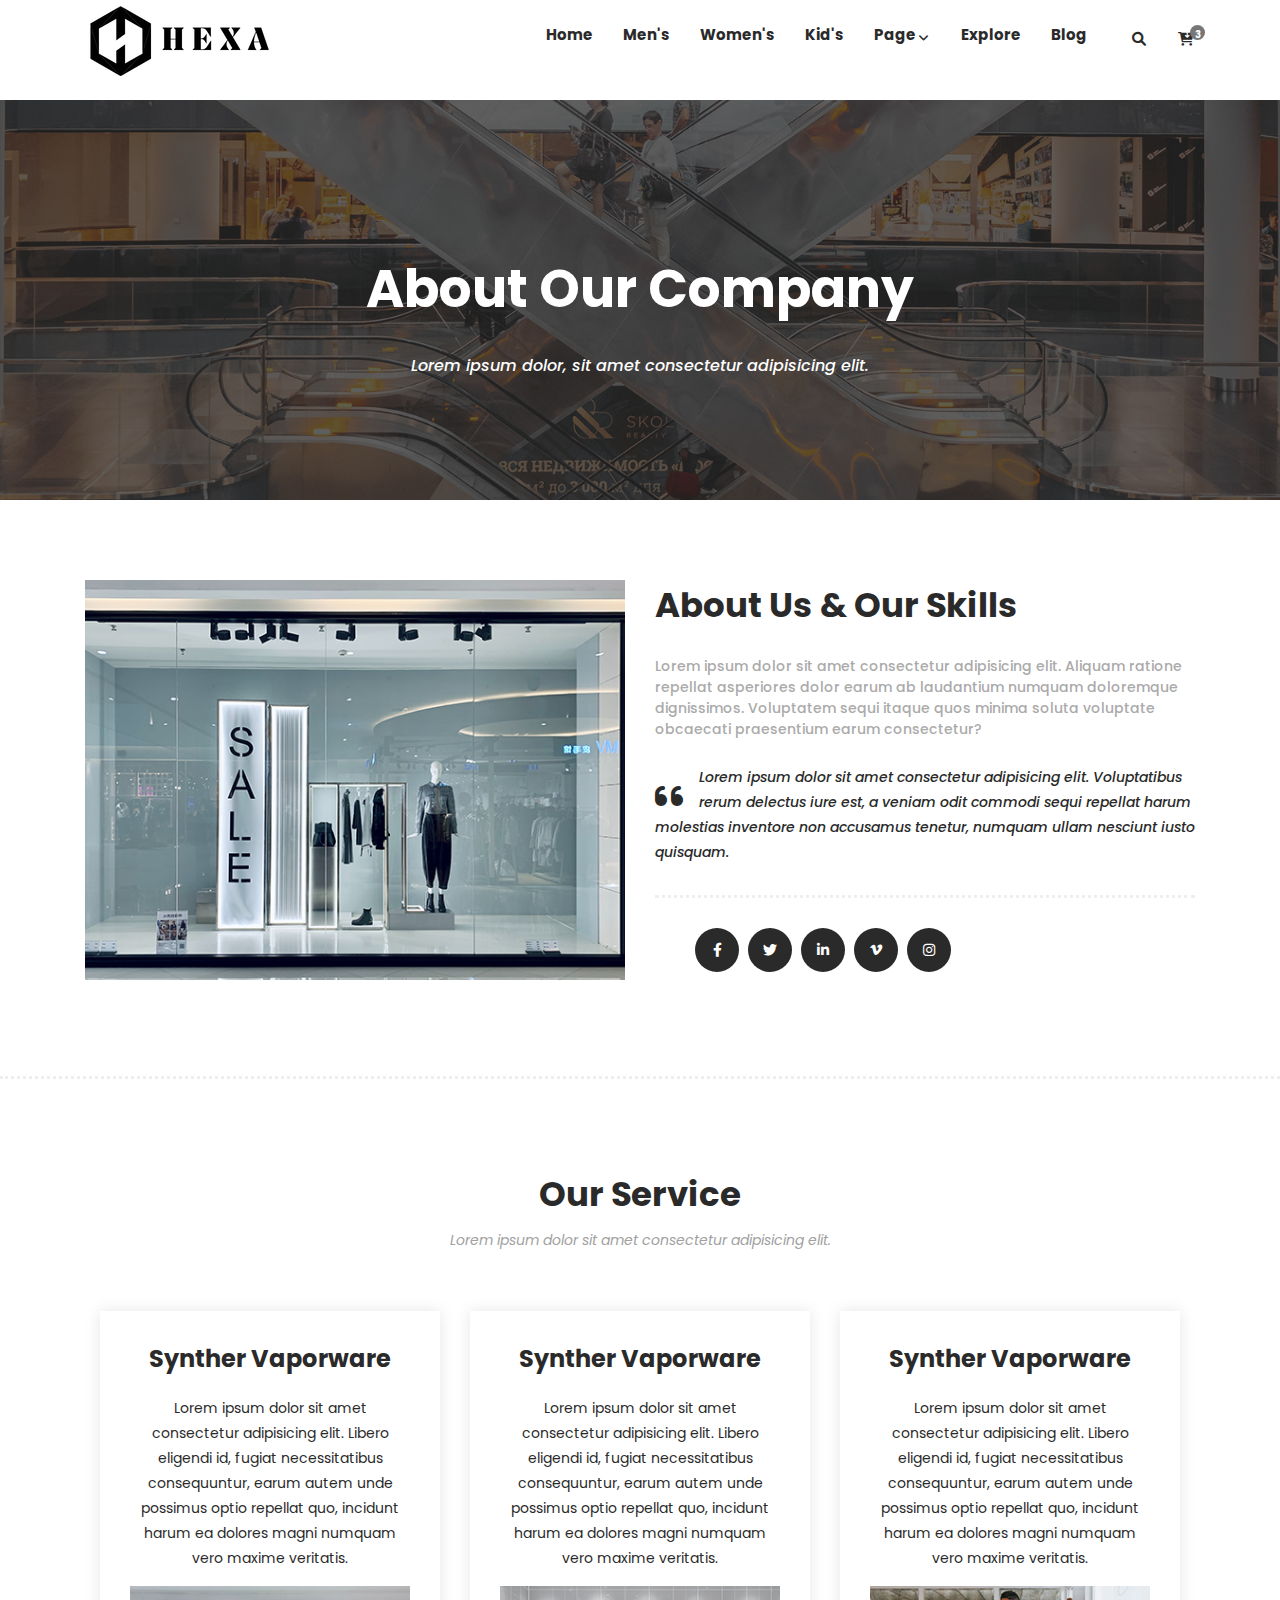
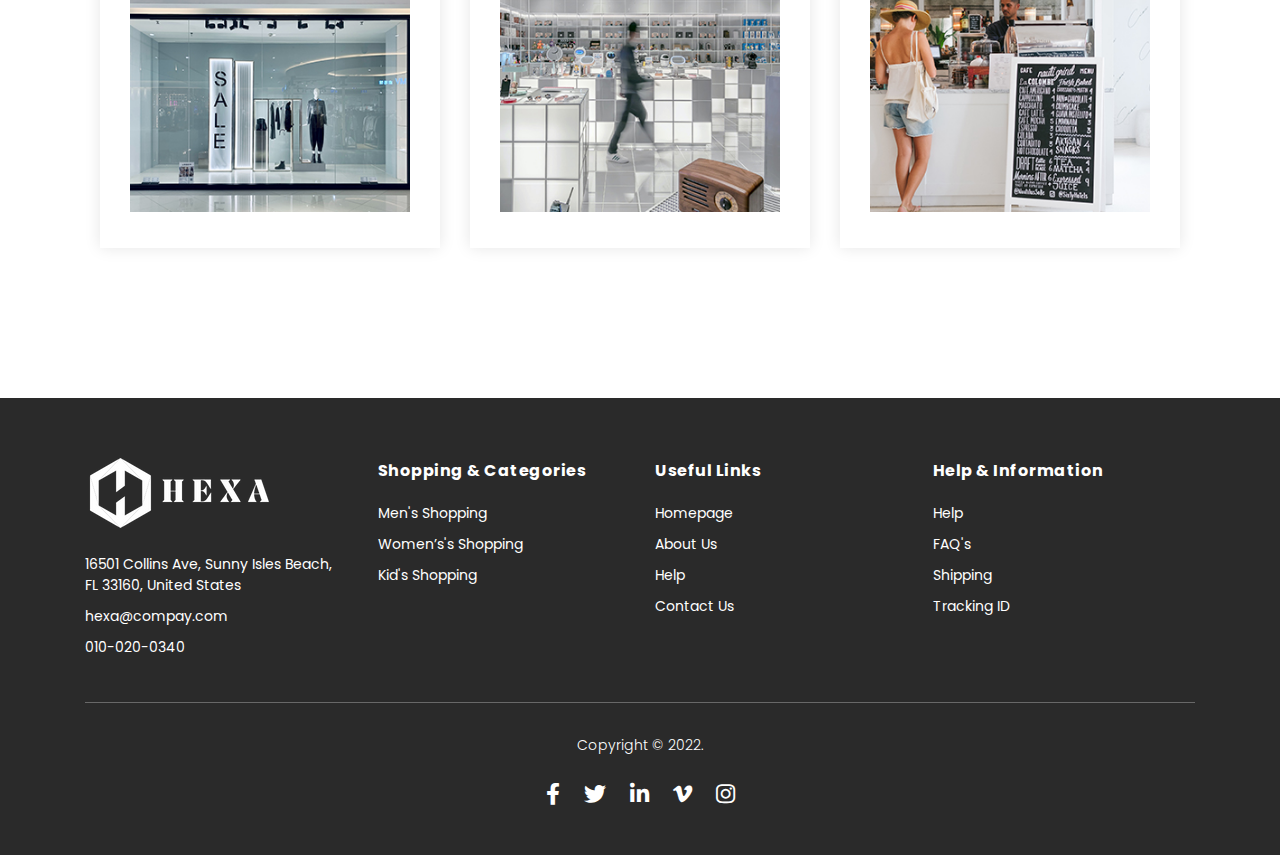
==== about.html @ fdbc0372 "HexaShop" ====
<!DOCTYPE html>
<html lang="en">

<head>
    <meta charset="UTF-8">
    <meta http-equiv="X-UA-Compatible" content="IE=edge">
    <meta name="viewport" content="width=device-width, initial-scale=1.0">
    <title>HexaShop</title>
    <link rel="stylesheet" href="assets/fontawesome-free-6.1.1-web/css/all.min.css">
    <link rel="stylesheet" href="assets/css/style.css">
    <link rel="stylesheet" href="assets/css/responsive.css">
</head>

<body>

    <!-- Header Area Start -->
    <nav class="navbar-area">

        <!-- Start Top Search -->
        <div class="top-search">
            <div class="container">
                <div class="input-group">
                    <span class="input-group-addon"><i class="fa fa-search"></i></span>
                    <input type="text" class="form-control" placeholder="Search">
                    <span class="input-group-addon"><i class="fa fa-times"></i></span>
                </div>
            </div>
        </div>
        <!-- End Top Search -->

        <!-- Start Atribute Navigation -->
        <div class="header-area">
            <div class="container">
                <div class="attr-nav">
                    <ul>
                        <li class="search"><a href="#"><i class="fa fa-fw fa-search"></i></a></li>
                        <li class="dropdown">
                            <a href="#">
                                <i class="fa fa-fw fa-cart-arrow-down"></i>
                                <span class="badge">3</span>
                            </a>
                            <ul class="dropdown-menu cart-list">
                                <div id="buyItems">
                                    <li>
                                        <a href="single-product.html" class="photo"><img
                                                src="assets/images/team-member-01.jpg" alt="" class="img-cart"></a>
                                        <h6><a href="single-product.html">Delica omtantur</a></h6>
                                        <p>2x - <span class="price">$99.99</span></p>
                                    </li>
                                    <li>
                                        <a href="single-product.html" class="photo"><img
                                                src="assets/images/team-member-02.jpg" alt="" class="img-cart"></a>
                                        <h6><a href="single-product.html">Delica omtantur</a></h6>
                                        <p>2x - <span class="price">$99.99</span></p>
                                    </li>
                                    <li>
                                        <a href="single-product.html" class="photo"><img
                                                src="assets/images/team-member-03.jpg" alt="" class="img-cart"></a>
                                        <h6><a href="single-product.html">Delica omtantur</a></h6>
                                        <p>2x - <span class="price">$99.99</span></p>
                                    </li>
                                </div>
                                <li class="total">
                                    <span id="sum-prices"></span>
                                    <a href="listcart.html" class="btn checkout hidden btn-cart">Cart</a>
                                </li>
                            </ul>
                        </li>

                        <!-- <li class="user"><a href="#"><i class="fa fa-fw fa-user"></i></a></li> -->
                    </ul>
                </div>
                <!-- End Atribute Navigation -->


                <!-- Start Header Navigation -->
                <div class="navbar-header">
                    <button type="button" class="navbar-togger">
                        <i class="fa fa-bars"></i>
                    </button>
                    <a href="index.html" class="navbar-brand">
                        <img src="assets/images/1.png" alt="" class="logo">
                    </a>
                </div>
                <!-- End Header Navigation -->

                <!-- Menu Navigation Start -->
                <div class="navbar-menu">
                    <ul class="navbar-nav">
                        <li><a href="index.html">Home</a></li>
                        <li><a href="#men">Men's</a></li>
                        <li><a href="#women">Women's</a></li>
                        <li><a href="#kids">Kid's</a></li>
                        <li class="submenu">
                            <a href="#">Page</a>
                            <ul>
                                <li><a href="about.html">About Us</a></li>
                                <li><a href="products.html">Products</a></li>
                                <li><a href="single-product.html">Single Producs</a></li>
                                <li><a href="contact.html">Contact Us</a></li>
                            </ul>
                        </li>
                        <li><a href="#explore">Explore</a></li>
                        <li><a href="#blog">Blog</a></li>
                    </ul>
                </div>
                <!-- Menu Navigation End -->
            </div>
        </div>
        <!-- End Atribute Navigation -->
    </nav>
    <!-- ***** Header Area End ***** -->

    <!-- ***** Main Banner Area Start ***** -->
    <div class="page-heading about-page-heading" id="top">
        <div class="us-page-heading">
            <img src="./assets/images/about-us-page-heading.jpg" alt="">
            <div class="container">
                <div class="inner-content">
                    <h2> about our company</h2>
                    <span>Lorem ipsum dolor, sit amet consectetur adipisicing elit.</span>
                </div>
            </div>
        </div>
    </div>
    <!-- ***** Main Banner Area End ***** -->

    <!-- ***** About Area Ends ***** -->
    <div class="about-us">
        <div class="container">
            <div class="about-row">
                <div class="left-image">
                    <img src="assets/images/about-left-image.jpg" alt="">
                </div>
                <div class="right-content">
                    <h4>About Us & Our Skills</h4>
                    <span>Lorem ipsum dolor sit amet consectetur adipisicing elit.
                        Aliquam ratione repellat asperiores dolor earum ab laudantium numquam doloremque dignissimos.
                        Voluptatem sequi itaque quos minima soluta voluptate obcaecati praesentium earum
                        consectetur?</span>
                    <div class="quote">
                        <i class="fa fa-quote-left"></i>
                        <p>Lorem ipsum dolor sit amet consectetur adipisicing elit. Voluptatibus rerum delectus iure
                            est, a veniam odit commodi sequi repellat harum molestias inventore non accusamus tenetur,
                            numquam ullam nesciunt iusto quisquam.</p>
                    </div>
                    <ul>
                        <li><a href="#"><i class="fa-brands fa-facebook-f"></i></a></li>
                        <li><a href="#"><i class="fa-brands fa-twitter"></i></a></li>
                        <li><a href="#"><i class="fa-brands fa-linkedin-in"></i></a></li>
                        <li><a href="#"><i class="fa-brands fa-vimeo-v"></i></a></li>
                        <li><a href="#"><i class="fa-brands fa-instagram"></i></a></li>
                    </ul>
                </div>
            </div>
        </div>
    </div>
    <!-- ***** About Area Starts ***** -->

    <!-- ***** Services Area Starts ***** -->
    <section class="our-services">
        <div class="container">
            <div class="about-row">
                <div class="section-heading">
                    <h2>Our Service</h2>
                    <span>Lorem ipsum dolor sit amet consectetur adipisicing elit.</span>
                </div>
                <div class="service">
                    <div class="service-item">
                        <h4>Synther Vaporware</h4>
                        <p>Lorem ipsum dolor sit amet consectetur adipisicing elit. Libero eligendi id, fugiat
                            necessitatibus consequuntur, earum autem unde possimus optio repellat quo, incidunt harum ea
                            dolores magni numquam vero maxime veritatis.</p>
                        <img src="assets/images/service-01.jpg" alt="">
                    </div>
                </div>
                <div class="service">
                    <div class="service-item">
                        <h4>Synther Vaporware</h4>
                        <p>Lorem ipsum dolor sit amet consectetur adipisicing elit. Libero eligendi id, fugiat
                            necessitatibus consequuntur, earum autem unde possimus optio repellat quo, incidunt harum ea
                            dolores magni numquam vero maxime veritatis.</p>
                        <img src="assets/images/service-02.jpg" alt="">
                    </div>
                </div>
                <div class="service">
                    <div class="service-item">
                        <h4>Synther Vaporware</h4>
                        <p>Lorem ipsum dolor sit amet consectetur adipisicing elit. Libero eligendi id, fugiat
                            necessitatibus consequuntur, earum autem unde possimus optio repellat quo, incidunt harum ea
                            dolores magni numquam vero maxime veritatis.</p>
                        <img src="assets/images/service-03.jpg" alt="">
                    </div>
                </div>
            </div>
        </div>
    </section>
    <!-- ***** Services Area Ends ***** -->

    <!-- ***** Footer Start ***** -->
    <footer>
        <div class="container">
            <div class="main-footer">
                <div class="footer-row">
                    <div class="footer-col">
                        <div class="first-item">
                            <div class="logo">
                                <img src="assets/images/2.png" alt="hexashop">
                            </div>
                            <ul>
                                <li>
                                    <a href="#">16501 Collins Ave, Sunny Isles Beach, FL 33160, United States</a>
                                </li>
                                <li>
                                    <a href="#">hexa@compay.com</a>
                                </li>
                                <li>
                                    <a href="#">010-020-0340</a>
                                </li>
                            </ul>
                        </div>
                    </div>
                    <div class="footer-col">
                        <h4>Shopping &amp; Categories</h4>
                        <ul>
                            <li><a href="#">Men's Shopping</a></li>
                            <li><a href="#">Women’s's Shopping</a></li>
                            <li><a href="#">Kid's Shopping</a></li>
                        </ul>
                    </div>
                    <div class="footer-col">
                        <h4>Useful Links</h4>
                        <ul>
                            <li><a href="#">Homepage</a></li>
                            <li><a href="#">About Us</a></li>
                            <li><a href="#">Help</a></li>
                            <li><a href="#">Contact Us</a></li>
                        </ul>
                    </div>
                    <div class="footer-col">
                        <h4>Help &amp; Information</h4>
                        <ul>
                            <li><a href="#">Help</a></li>
                            <li><a href="#">FAQ's</a></li>
                            <li><a href="#">Shipping</a></li>
                            <li><a href="#">Tracking ID</a></li>
                        </ul>
                    </div>
                    <div class="under-footer">
                        <p>Copyright © 2022.
                        </p>
                        <ul>
                            <li><a href="#"><i class="fa-brands fa-facebook-f"></i></a></li>
                            <li><a href="#"><i class="fa-brands fa-twitter"></i></a></li>
                            <li><a href="#"><i class="fa-brands fa-linkedin-in"></i></a></li>
                            <li><a href="#"><i class="fa-brands fa-vimeo-v"></i></a></li>
                            <li><a href="#"><i class="fa-brands fa-instagram"></i></a></li>
                        </ul>
                    </div>
                </div>
            </div>
        </div>
    </footer>



    <script src="assets/js/main.js"></script>

</body>

</html>
---- assets/css/style.css ----
/* 
---------------------------------------------
font & reset css
--------------------------------------------- 
*/
@import url("https://fonts.googleapis.com/css?family=Poppins:100,200,300,400,500,600,700,800,900");

html,
body {
    font-family: 'Poppins', sans-serif;
    background-color: #fff;
    font-size: 14px;
    color: #797979;
    width: 100%;
    padding: 0;
    margin: 0;
    font-weight: 400;
    scroll-behavior: smooth;
}

.container {
    width: 1140px;
    padding: 0 15px;
    margin: 0 auto;
}

a,
a:hover,
a:active,
a:focus {
    text-decoration: none;
    outline: none;
}

a,
button,
a span {
    -webkit-transition: 0.2s ease-in-out;
    transition: 0.2 ease-in-out;
}

a {
    color: #2a2a2a;
    -webkit-transition: 0.3s ease-in-out;
    transition: 0.3s ease-in-out;
}

li {
    list-style: none;
}

.btn:focus,
.btn:active {
    outline: none;
    background-color: transparent;
}

*,
*:before,
*:after {
    box-sizing: border-box;
}

p {
    font-size: 14px;
    line-height: 25px;
    color: #2a2a2a;
    ;
    margin: 0 0 15px;
}

img {
    max-width: 100%;
}

h1,
h2,
h3,
h4,
h5,
h6 {
    margin: 0;
    color: #2a2a2a;
    margin-bottom: 10px;
}

.d-block {
    display: block !important;
}

.hidden {
    display: none !important;
}

/*all overlay*/
.overlay {
    background-color: rgba(51, 51, 51, 0.30);
    position: absolute;
    left: 0;
    top: 0;
    width: 100%;
    height: 100%;
}

/* 
Button
 */

.btn {
    -webkit-transition: all 0.6s;
    transition: all 0.6s;
    text-transform: uppercase;
    font-size: 13px;
    font-weight: 600;
    border-radius: 0;
    border: 1px solid;
    /* margin: 0 5px; */
    padding: 8px 15px;
    display: inline-block;
}

.btn:hover {
    background-color: #2a2a2a !important;
    color: #fff !important;
}

/*heading title all area*/
.head_title {
    padding-bottom: 7.143rem;
    overflow: hidden;
}

.head_title h2 {
    font-weight: 600;
    font-size: 2.286rem;
    color: #2a2a2a;
}

.head_title p {
    font-weight: 400;
    font-size: 1rem;
    color: #4a4a4a;
}

/* NAV MENU STYLE */
.navbar-area {
    position: absolute;
    display: block;
    width: 100%;
    min-height: 80px;
    height: auto;
    z-index: 999;
    background-color: #fff;
    top: 0;
    left: 0;
    right: 0;
}

.navbar-area.background-header {
    position: fixed;
    box-shadow: 2px 2px 5px rgba(0, 0, 0, .5);
}

.navbar-area .top-search {
    margin-top: -75px;
    background-color: #333;
    padding: 15px 0;
    transition: .3s ease;
}

.navbar-area .top-search.d-block {
    margin-top: 0;
}

.navbar-area .top-search .container {
    position: relative;
}

.navbar-area .top-search .container .input-group {
    position: relative;
    width: 100%;
    display: flex;
    border-collapse: separate;
}

.navbar-area .top-search .container .input-group .input-group-addon {
    background-color: transparent;
    border: none;
    color: #fff;
    padding: 10px;
}

.navbar-area .top-search .container .input-group .form-control {
    width: 100%;
    background-color: transparent;
    border: none;
    box-shadow: 0px 0px 0px;
    color: #fff;
    height: 40px;
    padding: 0 15px;
    position: relative;
    z-index: 2;
    float: left;
    margin-bottom: 0;
    outline: none;
}

.cart-list li h6 a {
    color: #000;
}

.btn-cart {
    background-color: #ff6863;
    padding: 2px 10px;
    color: #fff;
    border: 0px solid;
    display: inline-block;
}

.btn-cart:hover {
    border: 0px solid;
    background-color: #ff6863 !important;
}

.attr-nav {
    float: right;
    display: inline-block;
    margin-left: 13px;
    margin-right: -15px;
    display: flex;
    align-items: center;
    height: 80px;
}

.attr-nav>ul {
    padding: 0;
    margin: 0 0 -7px 0;
    list-style: none;
    display: inline-block;
}


.attr-nav>ul>li {
    float: left;
    display: block;
}

.attr-nav>ul>li>a {
    display: block;
    padding: 28px 15px;
    position: relative;
}

.attr-nav>ul>li.dropdown {
    position: relative;
}

.badge {
    display: inline-block;
    min-width: 10px;
    font-weight: bold;
    list-style: 1;
    color: #fff;
    text-align: center;
    /* white-space: nowrap;
    vertical-align: middle; */
    background-color: #777;
    border-radius: 10px;
}

.attr-nav>ul>li>a span.badge {
    position: absolute;
    top: 50%;
    right: 5px;
    margin-top: -15px;
    font-size: 10px;
    padding: 0;
    width: 15px;
    height: 15px;
    padding-top: 2px;
}

.dropdown-menu {
    top: 100%;
    z-index: 999;
    float: left;
    min-width: 160px;
    margin: 2px 0 0;
    font-size: 14px;
    text-align: left;
    display: none;
}

#buyItems {
    max-height: 400px;
    overflow: auto;
}

#buyItems::-webkit-scrollbar {
    width: 2px;
}

#buyItems::-webkit-scrollbar-thumb {
    background-color: #797979;
}

#buyItems .button-remove {
    float: right;
    width: 25px;
    height: 25px;
    text-align: center;
    line-height: 25px;
}

.attr-nav>ul>li>ul.dropdown-menu {
    position: absolute;
    width: 350px;
    background: #fff;
    border: solid 1px #e0e0e0;
    border-top: solid 5px;
    box-shadow: 0px 0px 0px;
    border-radius: 0px;
    margin-top: 0;
    margin-left: 55px;
    left: -350px;
    padding: 0;
}

ul.cart-list>#buyItems>li {
    position: relative;
    border-bottom: solid 1px #efefef;
    padding: 15px 15px 23px 15px !important;
    width: 100%;
    height: 140px;
}

ul.cart-list>#buyItems>li>a.photo {
    padding: 0 !important;
    margin-right: 15px;
    float: left;
    display: block;
    width: 100px;
    height: 100px;
    left: 15px;
    top: 15px;
}

ul.cart-list>#buyItems>li img {
    width: 100%;
    height: 100%;
    border: 1px solid #efefef;
}

ul.cart-list>#buyItems>li>h6 {
    margin: 0;
    font-size: 1rem;
    font-weight: 500;
    line-height: 1.1;
}

ul.cart-list>#buyItems>li>p {
    margin-bottom: 0;
    margin-top: 10px;
    line-height: 1.5rem;
}

ul.cart-list>#buyItems>li>p span.price {
    color: #ff6863;
    font-weight: bold;
}

ul.cart-list>#buyItems .quantity-area {
    padding-bottom: 50px;
}

ul.cart-list>#buyItems .quantity-area li {
    margin: 0;
    float: left;
    padding-top: 10px;
}

ul.cart-list>#buyItems .quantity-area li input {
    background-color: transparent;
    padding: 0 !important;
    height: 33px;
    line-height: 32px;
    width: 15px;
    border: none;
    font-size: 15px;
    font-weight: bold;
}

ul.cart-list>#buyItems .quantity-area li button:hover {
    color: #fff;
    background-color: #2a2a2a;
}

ul.cart-list>#buyItems .quantity-area .badge {
    background-color: transparent;
    color: #2a2a2a;
    border-radius: 0;
    width: 35px;
    height: 33px;
    line-height: 33px;
    border: none;
    outline: none;
}

ul.cart-list>li.total {
    background-color: #f5f5f5;
    padding: 15px 0 !important;
}

ul.cart-list>li.total>span {
    float: right;
    padding-top: 8px;
    color: #ff6863;
    font-weight: bold;
    font-size: 20px;
}

ul.cart-list>li.total>a {
    padding: 10px 15px;
}

.navbar-header {
    width: 200px;
    float: left;
    /* margin: 3px; */
    display: flex;
    align-items: center;
}

.navbar-header .logo {
    margin-top: 10px;
}

.navbar-header .navbar-togger {
    background-color: #fff;
    border: none;
    padding: 0;
    font-size: 18px;
    position: relative;
    top: 5px;
    display: none;
}

.navbar-menu .navbar-nav {
    float: right !important;
    display: flex;
    justify-content: space-between;
    margin: 0;
}

.navbar-menu .navbar-nav>li {
    float: left;
    font-size: 15px;
    padding: 0px 15px;
    font-weight: bold;
}

.navbar-menu .navbar-nav>li>a {
    display: block;
    padding: 27px 0;
}

.navbar-menu .navbar-nav>li>a:hover {
    color: #aaa;
}
.navbar-menu .navbar-nav>li>a.active{
    color: #aaa;
}

.navbar-menu .navbar-nav li.submenu {
    position: relative;
    padding-right: 30px;
}

.navbar-menu .navbar-nav li.submenu::after {
    font-family: FontAwesome;
    content: '\f107';
    font-size: 12px;
    position: absolute;
    right: 18px;
    top: 35px;
    color: #2a2a2a;
}

.navbar-menu .navbar-nav li.submenu ul {
    position: absolute;
    width: 200px;
    overflow: hidden;
    top: 80px;
    transform-origin: 0 0 0;
    -webkit-transform: rotate3d(1, 0, 0, -90deg);
    transform: rotate3d(1, 0, 0, -90deg);
    -webkit-transform-origin: 0 0 0;
    -webkit-transition: all .5s ease;
    -moz-transition: all .5s ease;
    -o-transition: all .5s ease;
    transition: all .5s ease;

    padding-left: 0;
    padding-right: 0;
    margin-left: 0;
    background-color: #f7f7f7;
    visibility: hidden;
    z-index: -1;
    opacity: 0;
}

.navbar-menu .navbar-nav li.submenu ul li {}

.navbar-menu .navbar-nav li.submenu ul li a {
    display: flex;
    align-items: center;
    padding-left: 20px;
    font-weight: 400;
    height: 40px;
    border-bottom: 1px solid #eee;
    font-size: 14px;

}

.navbar-menu .navbar-nav li.submenu:hover ul {
    visibility: visible;
    z-index: 1;
    opacity: 1;
    /* transform: translateY(20%); */
    transform: rotate3d(0, 0, 0, 0deg);
    /* transition: all 0.5s ease-in-out; */
}

.navbar-menu .navbar-nav li.submenu ul li a:hover {
    background-color: #fff;
    color: #aaa;
    padding-left: 25px;
}


/* HOME START */
.main-banner {
    position: relative;
    width: 100%;
    max-height: 800px;
    height: 67vw;
    overflow: hidden;
    margin-top: 80px;
}

.carousel {
    position: absolute;
    width: 100%;
    height: 100%;
    /* display: flex; */
}

.carousel .carousel-item {
    position: absolute;
    width: 100%;
    height: 100%;
    opacity: 0;
    visibility: hidden;
}

.carousel .carousel-item.active {
    opacity: 1;
    visibility: visible;
}

.carousel-item .image img {
    width: 100%;
    height: 100%;
    background-size: cover;
    object-fit: cover;
    background-position: center center;
    overflow: hidden;
    filter: brightness(70%);
}

.carousel .carousel-item .main_home {
    position: absolute;
    top: 50%;
    transform: translateY(-50%);
}

.main_home h1 {
    font-size: 5vw;
    font-weight: 700;
    line-height: 8vw;
    color: #fff;
}

.main_home .home_btn .btn {
    color: #fff;
}

.main_home .home_btn .btn:hover {
    color: #2a2a2a !important;
    background-color: #fff !important;
    border: 1px solid #fff !important;
}

.controls {
    position: absolute;
    bottom: 0;
    left: 50%;
    transform: translateX(-50%);
    display: flex;
}

.controls-pagination {
    position: relative;
    background: #fff;
    width: 0.5vw;
    height: 0.5vw;
    border-radius: 50%;
    margin: 0px 0.5vw 15px;
}

.controls-pagination.active {
    background-color: #333;
}

/* HOME END */


/****** Section Area Starts ******/
.section {
    padding: 150px 0 90px;
    border-bottom: 3px dotted #eee;
}

.section img {
    width: 100%;
    background-size: cover;
    object-fit: cover;
    background-position: center;
}

.section-top {
    display: flex;
    flex-wrap: wrap;
}

.section-heading {
    margin-bottom: 60px;
}

.section-heading h2 {
    font-size: 30px;
    font-weight: 700;
    color: #2a2a2a;
}

.section-heading span {
    font-size: 14px;
    color: #a1a1a1;
    font-style: italic;
    font-weight: 400;
}

.men-item-carousel,
.women-item-carousel,
.section .kids-item-carousel {
    overflow: auto;
    position: relative;
    scroll-behavior: smooth;
}

.men-item-carousel::-webkit-scrollbar,
.women-item-carousel::-webkit-scrollbar,
.section .kids-item-carousel::-webkit-scrollbar {
    display: none;
}

.section .men-container,
.section .women-container,
.section .kids-container {
    position: relative;
}

.men-item,
.women-item,
.kids-item {
    display: grid;
    grid-auto-flow: column;
    grid-auto-columns: 100%;
    width: 32%;
    justify-content: space-between;
    grid-column-gap: 6%;
    transition-duration: 300ms;
}

.item-content {
    position: relative;
}

.item-content .hover-content {
    position: absolute;
    /* bottom: 30px; */
    width: 100%;
    text-align: center;
    transition: all 0.5s ease;
    bottom: -60px;
    visibility: hidden;
    opacity: 0;
}

.item-content:hover .hover-content {
    bottom: 20px;
    visibility: visible;
    opacity: 1;

}


.item-content .hover-content ul {
    padding: 0;
    margin: 0;
}

.item-content .hover-content ul li {
    display: inline-block;
    margin: 0px 5px;
}

.item-content .hover-content ul li a,
.item-content .hover-content ul li button {
    width: 35px;
    height: 35px;
    text-align: center;
    line-height: 35px;
    display: inline-block;
    background-color: #fff;
    color: #2a2a2a;
    border: none;
}

.section .item .down-content {
    padding-top: 30px;
    position: relative;
    z-index: 3;
    background-color: #fff;
    text-align: start;
}

.section .item .down-content h4 {
    font-size: 20px;
    color: #2a2a2a;
    font-weight: 700;
    margin-bottom: 8px;
}

.section .item .down-content span,
.section .item .down-content h6 {
    font-size: 16px;
    color: #a1a1a1;
    font-weight: 500;
}


.section .next,
.section .prev {
    transition: all 0.5s;
    border: none;
    background-color: rgb(0 0 0 / 0.1);
}

.section .prev {
    outline: none;
    position: absolute;
    left: 0;
    top: 50%;
    transform: translateY(-100%);
    z-index: 1;
}

.section .next {
    outline: none;
    position: absolute;
    right: 0;
    top: 50%;
    transform: translateY(-100%);
    z-index: 1;

}



.section .next::before {
    font-family: FontAwesome;
    content: '\f105';

}

.section .prev::before {
    font-family: FontAwesome;
    content: '\f104';
}

.section .next::before,
.section .prev::before {
    display: inline-block;
    color: #fff;
    font-size: 35px;
    font-weight: bold;
    width: 20px;
    height: 50px;
    background-color: transparent;
    line-height: 50px;
    margin-left: 5px;
}

.more {
    justify-content: center;
    display: flex;
    padding-top: 30px;
}


/****** Section Area End ******/

/* Explore Start*/
#explore .social-row {
    display: flex;
    flex-wrap: wrap;
}

#explore .left-content,
#explore .right-content {
    width: 50%;
    padding: 0 15px;
}

#explore .left-content h2 {
    font-size: 30px;
    font-weight: 700;
    color: #2a2a2a;
}

#explore .left-content span {
    font-size: 14px;
    color: #aaaaaa;
    font-weight: 500;
    display: block;
    margin-top: 25px;
}

#explore .left-content .quote {
    margin-top: 25px;
}

#explore .left-content .quote i {
    float: left;
    font-size: 32px;
    margin-right: 15px;
    margin-top: 10px;
}

#explore .left-content .quote p {
    font-style: italic;
    color: #2a2a2a;
    font-weight: 500;
}

#explore .left-content p {
    font-size: 14px;
    color: #aaaaaa;
    font-weight: 500;
    display: block;
    margin-top: 25px;
}

#explore .right-content__row {
    display: flex;
    flex-wrap: wrap;
}

#explore .right-content__row>div {
    width: 50%;
    padding: 0 15px;
}

#explore .right-content__row .leather,
#explore .right-content__row .first-image {
    margin-bottom: 30px;
}

#explore .right-content__row .leather-text,
#explore .right-content__row .types-text {
    width: 100%;
    height: 100%;
    text-align: center;
    background-color: #f8f8f8;
}

#explore .right-content__row h4 {
    font-size: 22px;
    font-weight: 700;
    color: #2a2a2a;
    padding-top: 90px;
    margin-bottom: 5px;
}

#explore .right-content__row span {
    font-size: 14px;
    font-weight: 700;
    font-style: italic;
    color: #aaa;
}


#explore .right-content__row>div img {
    width: 100%;
    background-size: cover;
    object-fit: cover;
    background-position: center;
}

/* Explore End*/


/****** blog Sectioin Start ******/
.section-blog {
    border-bottom: none;
}

.section-blog h2 {
    text-align: center;
    font-size: 32px;
    font-weight: 500;
    line-height: 1.6;
    text-transform: uppercase;
    padding-bottom: 50px;
}

.section-blog .main-blog {
    display: flex;
    flex-wrap: wrap;
}

.section-blog .main-blog .blog-item {
    width: 33.33%;
    padding: 0 10px;
    margin-bottom: 15px;
}

.section-blog .main-blog .blog-item:hover .blog-port-image img {
    transform: scale(1.1);
    -webkit-transform: scale(1.1);
    -moz-transform: scale(1.1);
    -o-transform: scale(1.1);
    -ms-transform: scale(1.1);
    cursor: pointer;
}

.section-blog .main-blog .blog-item:hover .blog-port-image::after {
    content: '';
    width: 100%;
    height: 11005;
    height: 100%;
    position: absolute;
    top: 0;
    left: 0;
    background: rgb(0 0 0 / 0.3);
}

.section-blog .main-blog .blog-item .blog-port-image img {
    transition-duration: 0.5s;
    /* Safari */
    -webkit-transition-duration: 0.5s;
    /* Mozilla Firefox */
    -moz-transition-duration: 0.5s;
    /* Opera */
    -o-transition-duration: 0.5s;
    /* IE 9 */
    -ms-transition-duration: 0.5s;
}

.section-blog .main-blog .blog-item .blog-port-image {
    height: 195px;
    overflow: hidden;
    position: relative;
}

.section-blog .main-blog .blog-item .blog-port-content h4 {
    font-size: 14px;
    text-transform: capitalize;
    padding-top: 10px;
    /* margin: 0; */
}

.section-blog .main-blog .blog-item .blog-port-content p {
    font-size: 13px;
    margin-bottom: 0;
    color: #2a2a2a;
    -webkit-box-flex: 1;
    flex-grow: 1;
    -webkit-line-clamp: 3;
    -webkit-box-orient: vertical;
    overflow: hidden;
    display: -webkit-box;
}

.btn-blog {
    width: 100%;
    text-align: center;
    padding-top: 10px;
}

/****** blog Sectioin End ******/


/* footer Start*/
footer {
    margin-top: 60px;
    padding: 60px 0 30px 0;
    background-color: #2a2a2a;
}

.main-footer .footer-row {
    display: flex;
    flex-wrap: wrap;
}

.main-footer .footer-row .footer-col:first-child {
    padding-left: 0;
}

.main-footer .footer-row .footer-col {
    max-width: 25%;
    flex: 0 0 25%;
    padding: 0 15px;
}

.main-footer .footer-row .under-footer {
    max-width: 100%;
    flex: 0 0 100%;
}

footer .logo {
    margin-bottom: 20px;
}

footer ul {
    padding: 0;
}

footer ul li {
    display: block;
    margin-bottom: 10px;
}

footer ul li a {
    color: #fff;
    font-size: 14px;
    transition: all .3s;
}

footer h4 {
    letter-spacing: 0.5px;
    font-size: 16px !important;
    color: #fff;
    font-weight: 700;
    margin-bottom: 20px;
}

footer .under-footer {
    margin-top: 30px;
    padding-top: 30px;
    text-align: center;
    border-top: 1px solid rgba(250, 250, 250, 0.3);
}

footer .under-footer p {
    color: #fff;
    font-size: 14px;
    font-weight: 300;
}

footer .under-footer ul {
    margin-top: 20px;
}

footer .under-footer ul li {
    display: inline-block;
    margin: 0 10px;
}

footer .under-footer ul li a {
    font-size: 22px;
}

/* Footer End */


/****** End off index sectioin******/

/* ------------------------------------------------------------------------------------------------------- */
/* about-us-page-heading */
.page-heading {
    position: relative;
    margin-top: 100px;
    margin-bottom: 30px;
    width: 100%;
    height: 400px;
    overflow: hidden;
}

.page-heading .us-page-heading {
    position: absolute;
    width: 100%;
    height: 400px;
}

.page-heading img {
    width: 100%;
    height: 100%;
    background-position: center;
    object-fit: cover;
    background-size: cover;
    background-repeat: no-repeat;
}

.page-heading .inner-content {
    width: 100%;
    position: absolute;
    padding: 150px 0px;
    text-align: center;
    top: 0;
    left: 50%;
    transform: translateX(-50%);
}

.page-heading .inner-content h2 {
    font-size: 52px;
    font-family: 700;
    color: #fff;
    padding-bottom: 15px;
    text-transform: capitalize;
}

.page-heading .inner-content span {
    font-size: 16px;
    font-weight: 500;
    color: #fff;
    font-style: italic;
}

/* About Start */
.about-row {
    display: flex;
    flex-wrap: wrap;
}

.about-us {
    margin-top: 80px;
    border-bottom: 3px dotted #eee;
    padding-bottom: 90px;
}



.about-us .left-image,
.about-us .right-content {
    flex: 0 0 50%;
    max-width: 50%;
    padding: 0 15px;
}

.about-us .right-content {
    padding-right: 0;
}

.about-us .left-image {
    padding-left: 0;
}

.about-us .right-content h4 {
    font-size: 34px;
    font-weight: 700;
    color: #2a2a2a;
}

.about-us .right-content span {
    font-size: 14px;
    color: #aaaaaa;
    font-weight: 500;
    margin: 25px 0;
    display: block;
}

.about-us .right-content .quote {}

.about-us .right-content .quote i {
    float: left;
    font-size: 32px;
    margin-top: 15px;
    margin-right: 15px;
    color: #2a2a2a;
}

.about-us .right-content .quote p {
    font-style: italic;
    color: #2a2a2a;
    font-weight: 500;
}

.about-us .right-content p {
    font-size: 14px;
    color: #aaaaaa;
    font-weight: 500;
    display: block;
    margin-top: 25px;
}

.about-us .right-content ul {
    border-top: 3px dotted #eee;
    margin-top: 30px;
    padding-top: 30px;
}

.about-us .right-content ul li {
    display: inline-block;
    margin-right: 5px;
}

.about-us .right-content ul li a {
    width: 44px;
    height: 44px;
    background-color: #2a2a2a;
    color: #fff;
    display: inline-block;
    text-align: center;
    line-height: 44px;
    border-radius: 50%;
    transition: all .5s;
}

.about-us .right-content ul li a:hover {
    background-color: #eee;
    color: #2a2a2a;
}

/* *********************************************** */
.our-services {
    padding: 90px 0;
}

.our-services .section-heading {
    text-align: center;
    width: 100%;
}

.our-services .section-heading h2 {
    font-size: 34px;
    font-weight: 700;
    color: #2a2a2a;
}

.our-services .service {
    flex: 0 0 33.333333%;
    max-width: 33.333333%;
    padding: 0 15px;
}

.our-services .service-item {
    padding: 30px;
    box-shadow: 0px 0px 15px rgb(0 0 0 / 10%);
    text-align: center;
}

.our-services .service-item h4 {
    font-size: 24px;
    font-weight: 700;
    color: #2a2a2a;
    margin-bottom: 20px;
}

.our-services .service-item p {}

/* About End */

/* ******************************************************* */

/* Product Start */

#products {
    border-bottom: none;
}

#products .product-item {
    display: grid;
    grid-template-columns: 1fr 1fr 1fr;
    grid-column-gap: 30px;
    grid-row-gap: 40px;
}

#products .pagination {
    margin: 80px 0 40px;
}

#products .pagination ul li.active a,
#products .pagination ul li a:hover {
    background-color: #2a2a2a;
    color: #fff;
}

#products .pagination ul {
    width: 100%;
    text-align: center;
    padding: 0;
}

#products .pagination ul li {
    display: inline;
}

#products .pagination ul li a {
    width: 44px;
    height: 44px;
    line-height: 44px;
    border: 1px solid #2a2a2a;
    display: inline-block;
    text-align: center;
    font-size: 14px;
    font-weight: 500;
    color: #2a2a2a;
}


/* Product End */

/* ************************************************************* */
/* Contact Us Start */
.contact-us {
    margin-top: 90px;
    padding-bottom: 90px;
}

.contact-us .contact-row {
    display: flex;
}

.contact-us .contact-row>div {
    max-width: 50%;
}

#map {
    width: 100%;
    height: 400px;
    margin-right: 30px;
    margin-bottom: 50px;
}

.contact-us .contact-form form {
    display: flex;
    flex-wrap: wrap;
}

.contact-us .contact-form form div {
    display: flex;
    width: 100%;
}

.contact-us .contact-form .name {
    margin-right: 5px;
}

.contact-us .contact-form .email {
    margin-left: 5px;

}


.contact-us .contact-form input {
    width: 100%;
    height: 44px;
    line-height: 44px;
    padding: 0 15px;
    font-size: 14px;
    font-style: italic;
    font-weight: 500;
    color: #aaa;
    border-radius: 0;
    border: 1px solid #7a7a7a;
    box-shadow: none;
}

.contact-us .contact-form textarea {
    width: 100%;
    height: 140px;
    min-height: 120px;
    max-height: 200px;
    margin-top: 20px;
    margin-bottom: 25px;
    line-height: 44px;
    padding: 0px 15px;
    font-size: 14px;
    font-style: italic;
    font-weight: 500;
    color: #aaa;
    border-radius: 0px;
    border: 1px solid #7a7a7a;
    box-shadow: none;
}

.contact-us .contact-form .main-dark-button {
    width: 44px;
    height: 44px;
    display: inline-block;
    text-align: center;
    line-height: 44px;
    background-color: #2a2a2a;
    box-shadow: none;
    border: 1px solid transparent;
    color: #fff;
    transition: all 0.3s;
}

.contact-us .contact-form .main-dark-button:hover {
    background-color: #fff;
    color: #2a2a2a;
    border: 1px solid #2a2a2a;
}

/* Contact Us End */

/* ****************************************************************************************************** */

/* Single Product start */
.single-product {
    padding-top: 50px;
}

.single-product .card-body .active {
    background-color: #2a2a2a !important;
    color: #fff !important;
}

.product-row {
    display: flex;
    flex-wrap: wrap;
}

.single-product .product-details {
    flex: 0 0 40%;
    max-width: 40%;
    margin-top: 15px;
}

.single-product .product-details .single-product-view {
    position: sticky;
    top: 100px;
}

.single-product .single-card {
    flex: 0 0 60%;
    max-width: 60%;
    padding-left: 20px;
}

.single-product .product-details .product-slider img {
    width: 100%;
}

.single-product .product-details .carousel-item {
    display: grid;
    grid-auto-flow: column;
    grid-auto-columns: 100%;
    grid-column-gap: 5%;
    width: 32%;
}


.single-product .product-details .carousel-inner::-webkit-scrollbar {
    display: none;
}

.single-product .product-details .carousel-inner {
    position: relative;
    margin-top: 20px;
    overflow: auto;
    scroll-behavior: smooth;
    width: 80%;
    margin: auto;
}

.single-product .product-details .carousel-multi-item {
    position: relative;
    padding-top: 20px;
}

.single-product .product-details .prev,
.single-product .product-details .next {
    top: 50%;
    transform: translateY(-50%);
    background-color: transparent;
}

.single-product .product-details .prev::before,
.single-product .product-details .next::before {
    color: #2a2a2a;
    background-color: transparent;
}

.single-product .single-card {
    text-transform: capitalize;
}

.single-product .single-card h1 {
    font-size: 30px;
    font-weight: 600;
}

.single-product .single-card .card-body span {
    font-size: 18px !important;
    color: #a1a1a1;
    font-weight: 500;
    margin-top: 5px;
}

.single-product .single-card .select-color button {
    background-color: #fff;
    width: 100px;
    height: 40px;
}

.single-product .card-body ul li {
    display: inline;
    font-size: 15px;
}

.single-product .card-body ul {
    margin: 20px 0px;
    padding: 15px 0;
    margin-left: 40px;
    border-bottom: 1px solid #eee;
}

.single-product .card-body .select-swap li label {
    width: 40px;
    height: 40px;
    line-height: 40px;
    padding: 0;
    text-align: center;
    background-color: transparent;
}

.single-product .card-body .select-swap li label {
    font-size: 13px;
    font-weight: 600;
    color: #2a2a2a;
    padding: 0 !important;
}

.single-product .card-body .quantity-area {
    padding-bottom: 50px;
}

.single-product .card-body .quantity-area li {
    margin: 0;
    float: left;
}

.single-product .card-body .quantity-area li input {
    background-color: transparent;
    padding: 0 !important;
    height: 33px;
    line-height: 32px;
    width: 32px;
}

.single-product .card-body .quantity-area li button:hover {
    color: #fff;
    background-color: #2a2a2a;
}

.single-product .card-body .quantity-area .badge {
    background-color: transparent;
    color: #2a2a2a;
    border-radius: 0;
    width: 70px;
    padding-left: 0;
    padding-right: 0;
    height: 33px;
    border: 1px solid #2a2a2a;
}

.single-product .card-body .wrap-addcart li {
    height: 50px;
    width: 200px;
}

.single-product .card-body .wrap-addcart li a {
    position: relative;
    height: 50px;
    text-align: center;
    line-height: 50px;
    width: 200px;
    padding: 0;
    font-weight: bold;
    color: #fff;
    z-index: 1;
    border: 1px solid #2a2a2a;
}

.single-product .card-body .wrap-addcart li a:hover {
    z-index: 1;
    color: #2a2a2a !important;
}

.single-product .card-body .wrap-addcart li a:before {
    content: '';
    display: block;
    top: 0;
    bottom: 0;
    right: 0;
    left: 0;
    z-index: -1;
    position: absolute;
    background-color: #2a2a2a;
}

.single-product .card-body .wrap-addcart li a:hover:before {
    -moz-animation: graphic-design 0.5s ease-out;
    -webkit-animation: graphic-design 0.5s ease-out;
    background-color: #fff;
    transform: scale(1, 1);
}

@-webkit-keyframes graphic-design {
    0% {
        width: 0px;
    }

    100% {
        width: 100%;
    }
}

@-moz-keyframes graphic-design {
    0% {
        width: 0px;
    }

    100% {
        width: 100%;
    }
}

/* Single Product end */


/* Shopping cart */
.layout-cart {}

.layout-cart .content-cart .line-item-container {
    display: flex;
    border-bottom: 1px solid #eee;
}

.layout-cart .content-cart .line-item-container .item {
    width: 100%;
    padding: 15px 0 15px 15px;
}

.layout-cart .content-cart .product-image {
    width: 110px;
    text-align: center;
    padding: 15px 0;
}

.layout-cart .content-cart .product-image img {
    max-width: 100px;
}

.layout-cart .item span {
    display: block;
    margin: 5px 0;
}

.layout-cart .item h3 {
    margin-bottom: 5px;
}

.layout-cart .item .quantity-area {
    margin: 0;
    margin-left: -40px;
}

.layout-cart .item .quantity-area li {
    margin: 0;
    float: left;
}

.layout-cart .item .quantity-area li input {
    background-color: transparent;
    padding: 0 !important;
    height: 25px;
    line-height: 25px;
    width: 25px;
    border: 1px solid #aaa;
}

.layout-cart .item .quantity-area li button:hover {
    color: #fff;
    background-color: #2a2a2a;
}

.layout-cart .item .quantity-area .badge {
    background-color: #eee;
    color: #2a2a2a;
    border-radius: 0;
    width: 35px;
    padding-left: 0;
    padding-right: 0;
    height: 25px;
    border: 1px solid #aaa;
    outline: none;
}

.layout-cart .item .price,
.layout-cart .sidebarCart-sticky .sidebox-order_action {
    float: right;
}

.layout-cart .remove {
    padding-top: 15px;
    font-size: 20px;
    color: #2a2a2a;
}

.layout-cart .sidebarCart-sticky {
    padding-top: 30px;
    padding-bottom: 100px;
}

.layout-cart .sidebarCart-sticky .sidebox-order_title h3 {
    text-transform: capitalize;
    font-size: 20px;
    font-weight: bold;
}

.layout-cart .sidebarCart-sticky .sidebox-order_total p {
    font-size: 16px !important;
    padding-bottom: 20px;
    padding-top: 20px;
    font-weight: bold;
    border-top: 1px dotted #dfe0e1;
    border-bottom: 1px dotted #dfe0e1;
    margin-bottom: 50px;
}

.layout-cart .sidebarCart-sticky .sidebox-order_total span {
    float: right;
    font-size: 24px !important;
    font-weight: 600;
    color: red;
}

.layout-cart .sidebarCart-sticky .sidebox-order_action a {
    padding: 0;
    width: 150px;
    height: 40px;
    text-align: center;
    font-size: 15px !important;
    line-height: 40px;
    border-radius: 4px;
    font-weight: bold;
    background-color: #ff6863;
    color: #fff;
}
---- assets/css/responsive.css ----
/* Portrait tablets and small desktops */
@media (min-width: 992px) and (max-width: 1199px) {
    body {
        font-size: 1rem;
    }

    .container {
        width: 970px;
    }

    .navbar-menu .navbar-nav {
        padding: 0;
    }
}

@media (max-width: 992px) {
    .container {
        max-width: 95%;
    }


    .navbar-header .navbar-togger {
        display: inline-block;
        float: left;
        height: 80px;
        display: flex;
        align-items: center;
    }

    .navbar-menu {
        width: 100%;
        display: none;
        visibility: hidden;
        opacity: 0;
    }

    .navbar-menu.show_menu {
        display: block !important;
        border: none;
        margin-bottom: 0;
        visibility: inherit;
        opacity: 1;
    }

    .navbar-menu .navbar-nav,
    .navbar-menu .navbar-nav li {
        float: none;
        width: 100%;
        display: block;
        border-bottom: 1px solid #e0e0e0;
        /* padding-left: 0; */
    }

    .navbar-menu .navbar-nav li.submenu ul {
        width: 100%;
        height: 0;
        position: relative;
        top: 0;
        background-color: #fff;
    }

    .navbar-menu .navbar-nav li.submenu ul>li:last-child,
    .navbar-menu .navbar-nav li.submenu ul>li:last-child a {
        border-bottom: none;
    }

    .navbar-menu .navbar-nav li.submenu ul.in {
        height: auto;
    }

    .navbar-header {
        width: 150px;
    }

    .navbar-header .logo {
        width: 150px;
        position: absolute;
        left: 50%;
        /* top: 50%; */
        transform: translate(-50%, -50%);
        margin: 0;
    }

    .attr-nav>ul>li>a {
        padding: 25px 15px;
        padding-left: 0 !important;
    }

    /* Men */
    .item-content .hover-content {
        bottom: 10px;
    }

    .item-content .hover-content ul li a {
        width: 30px;
        height: 30px;
        line-height: 30px;
    }


    .section .nav-button .next::before,
    .section .nav-button .prev::before {
        width: 20px;
        height: 40px;
        line-height: 40px;
    }

    /* explore */
    #explore .social-row {
        display: block;
        width: 100%;
    }

    #explore .right-content__row>div {
        width: 50%;
    }

    #explore .right-content,
    #explore .left-content {
        width: 100%;
    }

    #explore .right-content {
        padding-top: 30px;
    }

    /* Single-product */
    .single-product .card-body .wrap-addcart li a {
        width: 150px;
        height: 40px;
        line-height: 40px;
    }
}

/* Landscape phones and portrait tablets */
@media (max-width: 768px) {
    h4 {
        font-size: 14px !important;
    }

    h2 {
        font-size: 22px !important;
    }

    span {
        font-size: 10px !important;
    }

    p {
        font-size: 10px !important;
        line-height: 1.5rem;
    }

    .btn {
        font-size: 10px;
    }

    .container {
        width: 90%;
    }



    .navbar-header .navbar-togger {
        display: inline-block;
        float: left;
    }

    .navbar-menu {
        display: none;
    }


    .attr-nav>ul>li>a {
        padding: 25px 15px;
        padding-left: 0 !important;
    }

    /* MEN */
    .section {
        padding: 50px 0px;
    }


    /* Section Blog Start */
    .section-blog .main-blog .blog-item {
        width: 50%;
    }

    .section-blog .main-blog .blog-item .blog-port-image {
        height: 130px;
    }

    /* Section Blog End */

    /* Footer */
    .main-footer .footer-row .footer-col {
        max-width: 100%;
        flex: 0 0 100%;
        padding-top: 20px;
        text-align: center;
    }

    .main-footer .footer-row .footer-col:first-child {
        padding-left: 15px;
    }

    /* About */
    .about-us .right-content ul {
        padding-top: 10px;
        margin-top: 10px;
    }

    .about-us .right-content ul li a {
        width: 20px;
        height: 20px;
        line-height: 20px;
    }

    .our-services .service {
        flex: 0 0 100%;
        max-width: 100%;
        padding: 15px 15px;
    }

    /* Contact */
    .contact-us .contact-row {
        display: block;
    }

    .contact-us .contact-row>div {
        max-width: 100%;
    }

    .contact-us .contact-form form div {
        display: block;
        width: 100%;
    }

    .contact-us .contact-form .name,
    .contact-us .contact-form .email {
        margin: 0 0 20px 0;
    }


    /* Single-product */
    .product-row {
        display: block;
    }

    .single-product .product-details,
    .single-product .single-card {
        max-width: 100%;
    }

    .single-product .single-card {
        padding: 0;
    }

    .single-product .single-card .card-body ul {
        margin-left: 0;
    }

    .single-product .card-body .wrap-addcart li a {
        width: 100px;
        height: 40px;
        line-height: 40px;
        padding: 0 !important;
    }

    /* shopping cart */
    .layout-cart .item .price {
        width: 100%;
        padding-top: 15px;
    }
    .layout-cart .item span {
        font-size: 14px !important;
    }
}




/* Landscape phones and smaller */
@media (max-width: 578px) {
    html {
        font-size: 85%;
    }

    h4 {
        font-size: 12px !important;
    }

    .quote {
        margin-top: 5px !important;
    }

    .quote i {
        font-size: 20px !important;
        margin-right: 10px !important;
    }

    .navbar-menu .navbar-nav li a {
        font-size: 14px;
        padding: 15px 0 !important;
    }

    .navbar-menu .navbar-nav li.submenu::after {
        top: 20px;
    }

    .navbar-menu .navbar-nav li.submenu ul li {
        padding-left: 15px;
    }

    .navbar-menu .navbar-nav li.submenu ul li a {
        font-size: 12px;
    }

    .container {
        width: 100%;
        margin: 0;
    }

    .navbar-header .logo {
        width: 120px;
    }

    .down-content {
        padding-top: 10px !important;
    }
    .section .nav-button {
        display: none;
    }

    .main-banner .carousel {
        height: 65%;
    }

    .section .item {
        /* width: 235px !important;
        margin-right: 10px !important; */
    }

    .item-content .hover-content {
        display: none;
    }

    /* explore */


    #explore .left-content p {
        margin: 5px 0px;
    }

    #explore .right-content__row>div {
        padding: 0 5px;
    }

    #explore .right-content__row .leather,
    #explore .right-content__row .first-image {
        margin-bottom: 5px;
    }

    #explore .right-content h4 {
        font-size: 14px;
        padding-top: 35px;
    }

    /* About */
    .about-us .left-image,
    .about-us .right-content {
        flex: 0 0 100%;
        max-width: 100%;
        padding: 15px 15px;
    }

    /* Product */
    #products .product-item {
        display: grid;
        grid-template-columns: 1fr 1fr;
        grid-column-gap: 20px;
        grid-row-gap: 30px;
    }


}



@media (max-width: 425px) {}

@media (max-width: 320px) {
    html {
        font-size: 60.5%;
    }

    .container {
        width: 100%;
        margin: 0;
    }

    .btn {
        font-size: 7.5px;
        padding: 5px 10px !important;
    }

    .attr-nav>ul>li>a {
        padding: 25px 10px;
        padding-left: 0 !important;
    }
}
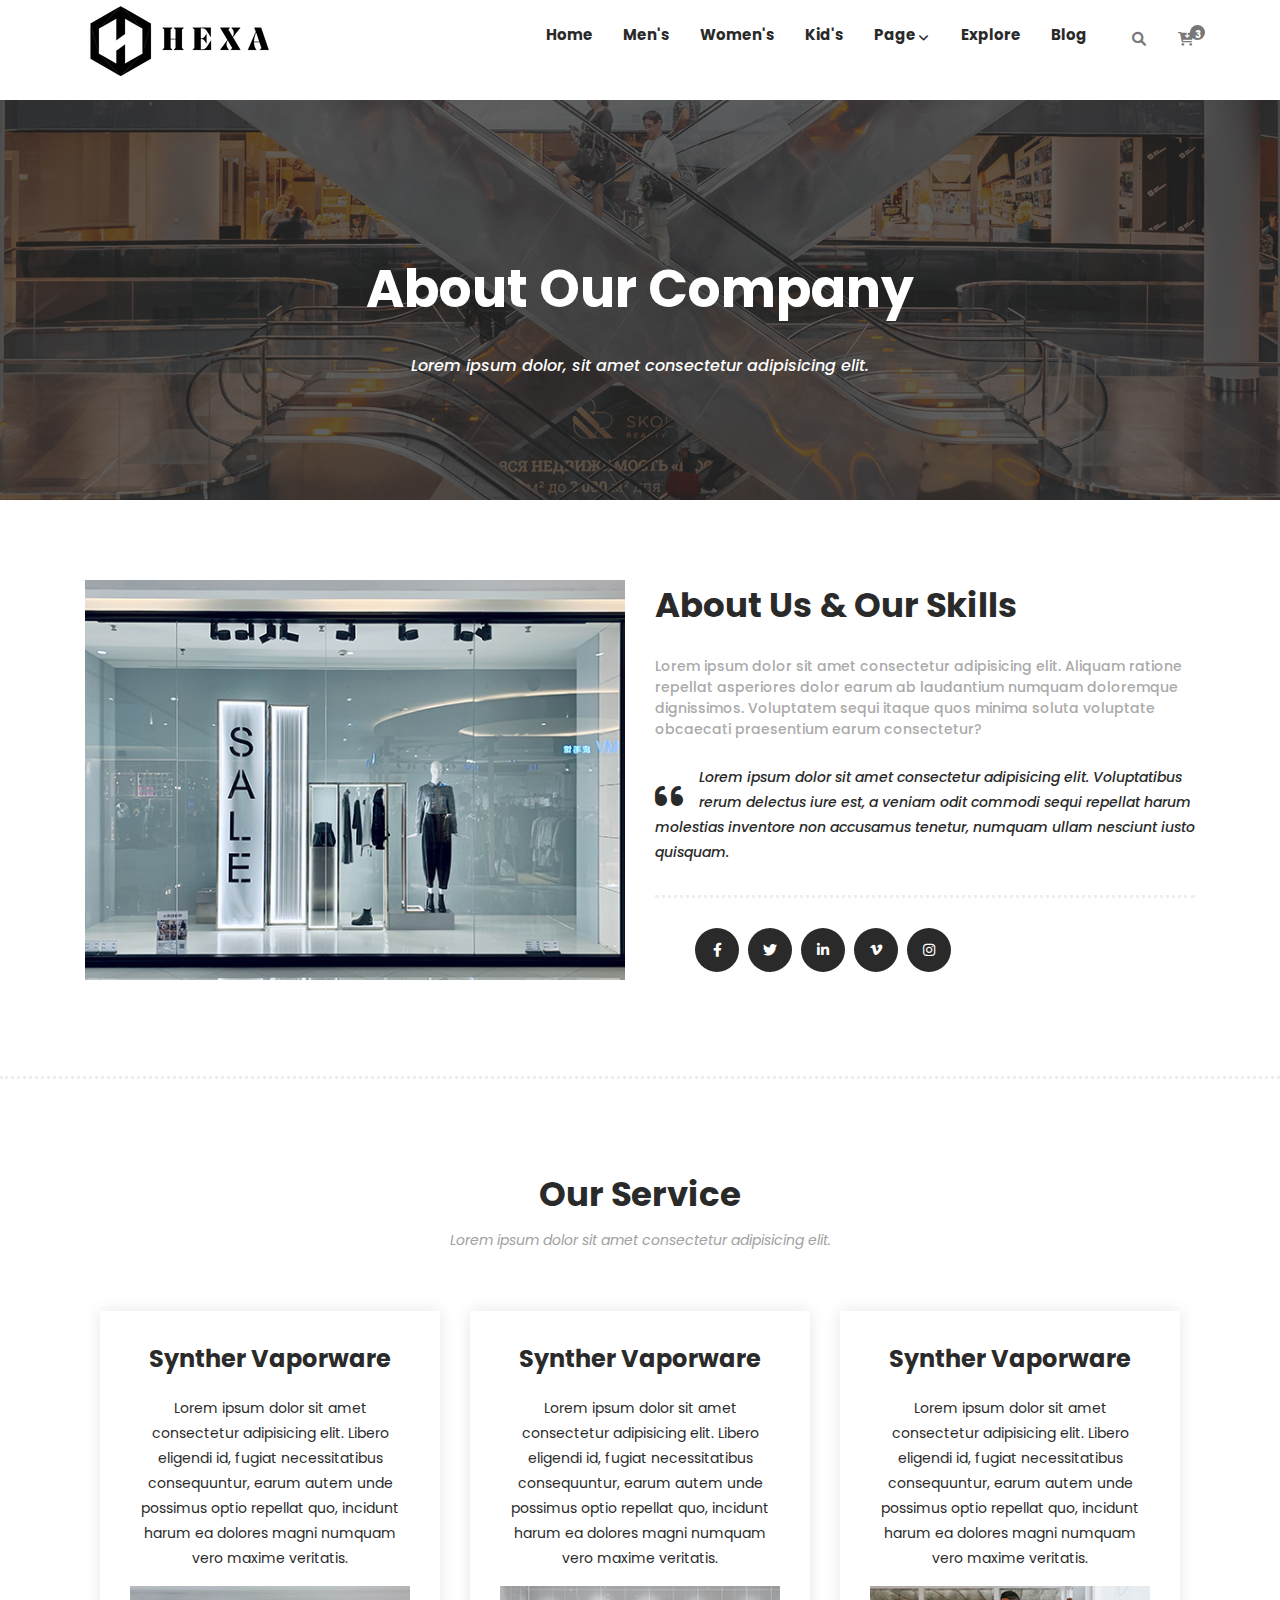
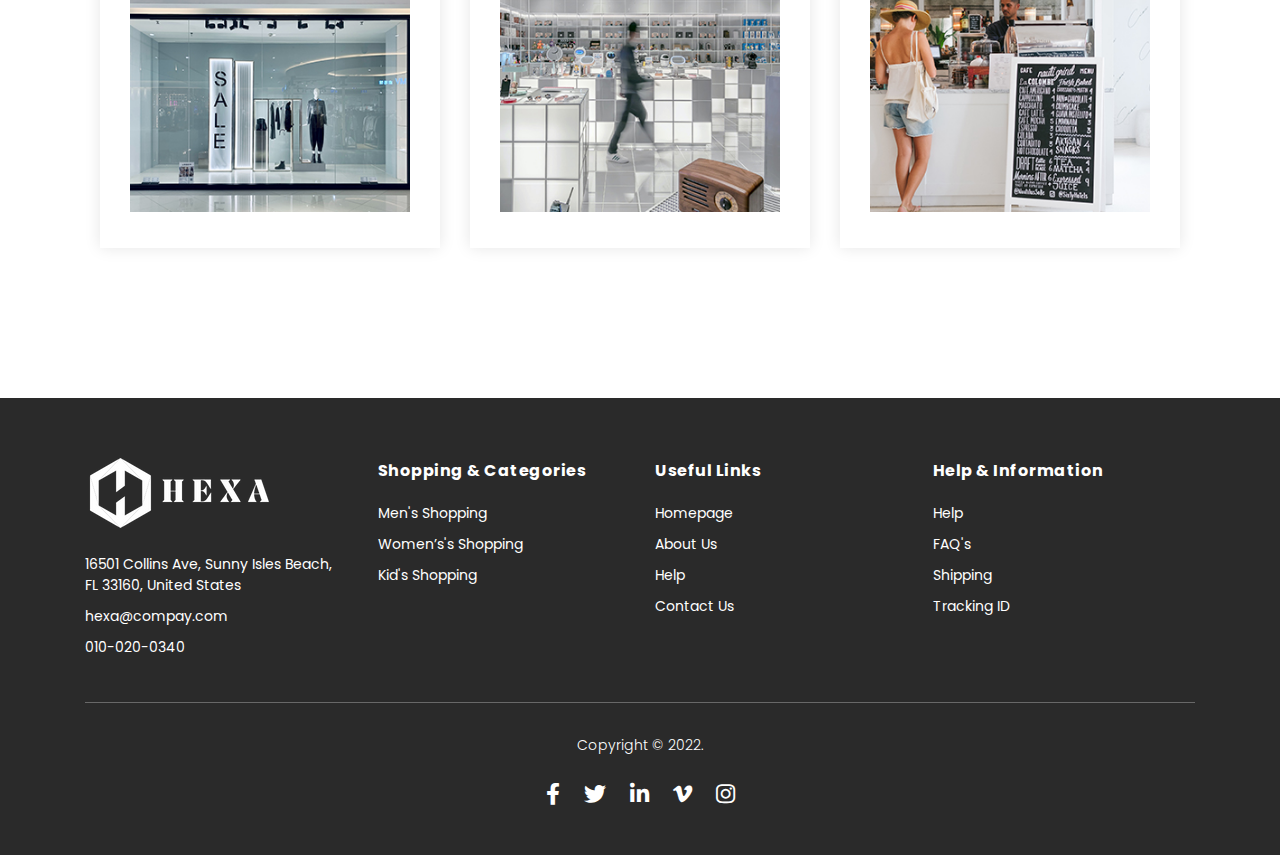
==== commit 92824ea2: "upload file html" ====
--- a/about.html
+++ b/about.html
@@ -33,12 +33,12 @@
             <div class="container">
                 <div class="attr-nav">
                     <ul>
-                        <li class="search"><a href="#"><i class="fa fa-fw fa-search"></i></a></li>
+                        <li class="search"><i class="fa fa-fw fa-search"></i></li>
                         <li class="dropdown">
-                            <a href="#">
-                                <i class="fa fa-fw fa-cart-arrow-down"></i>
-                                <span class="badge">3</span>
-                            </a>
+
+                            <i class="fa fa-fw fa-cart-arrow-down"></i>
+                            <span class="badge">3</span>
+
                             <ul class="dropdown-menu cart-list">
                                 <div id="buyItems">
                                     <li>
--- a/assets/css/style.css
+++ b/assets/css/style.css
@@ -245,7 +245,7 @@
     display: block;
 }
 
-.attr-nav>ul>li>a {
+.attr-nav>ul>li {
     display: block;
     padding: 28px 15px;
     position: relative;
@@ -268,7 +268,7 @@
     border-radius: 10px;
 }
 
-.attr-nav>ul>li>a span.badge {
+.attr-nav>ul>li span.badge {
     position: absolute;
     top: 50%;
     right: 5px;
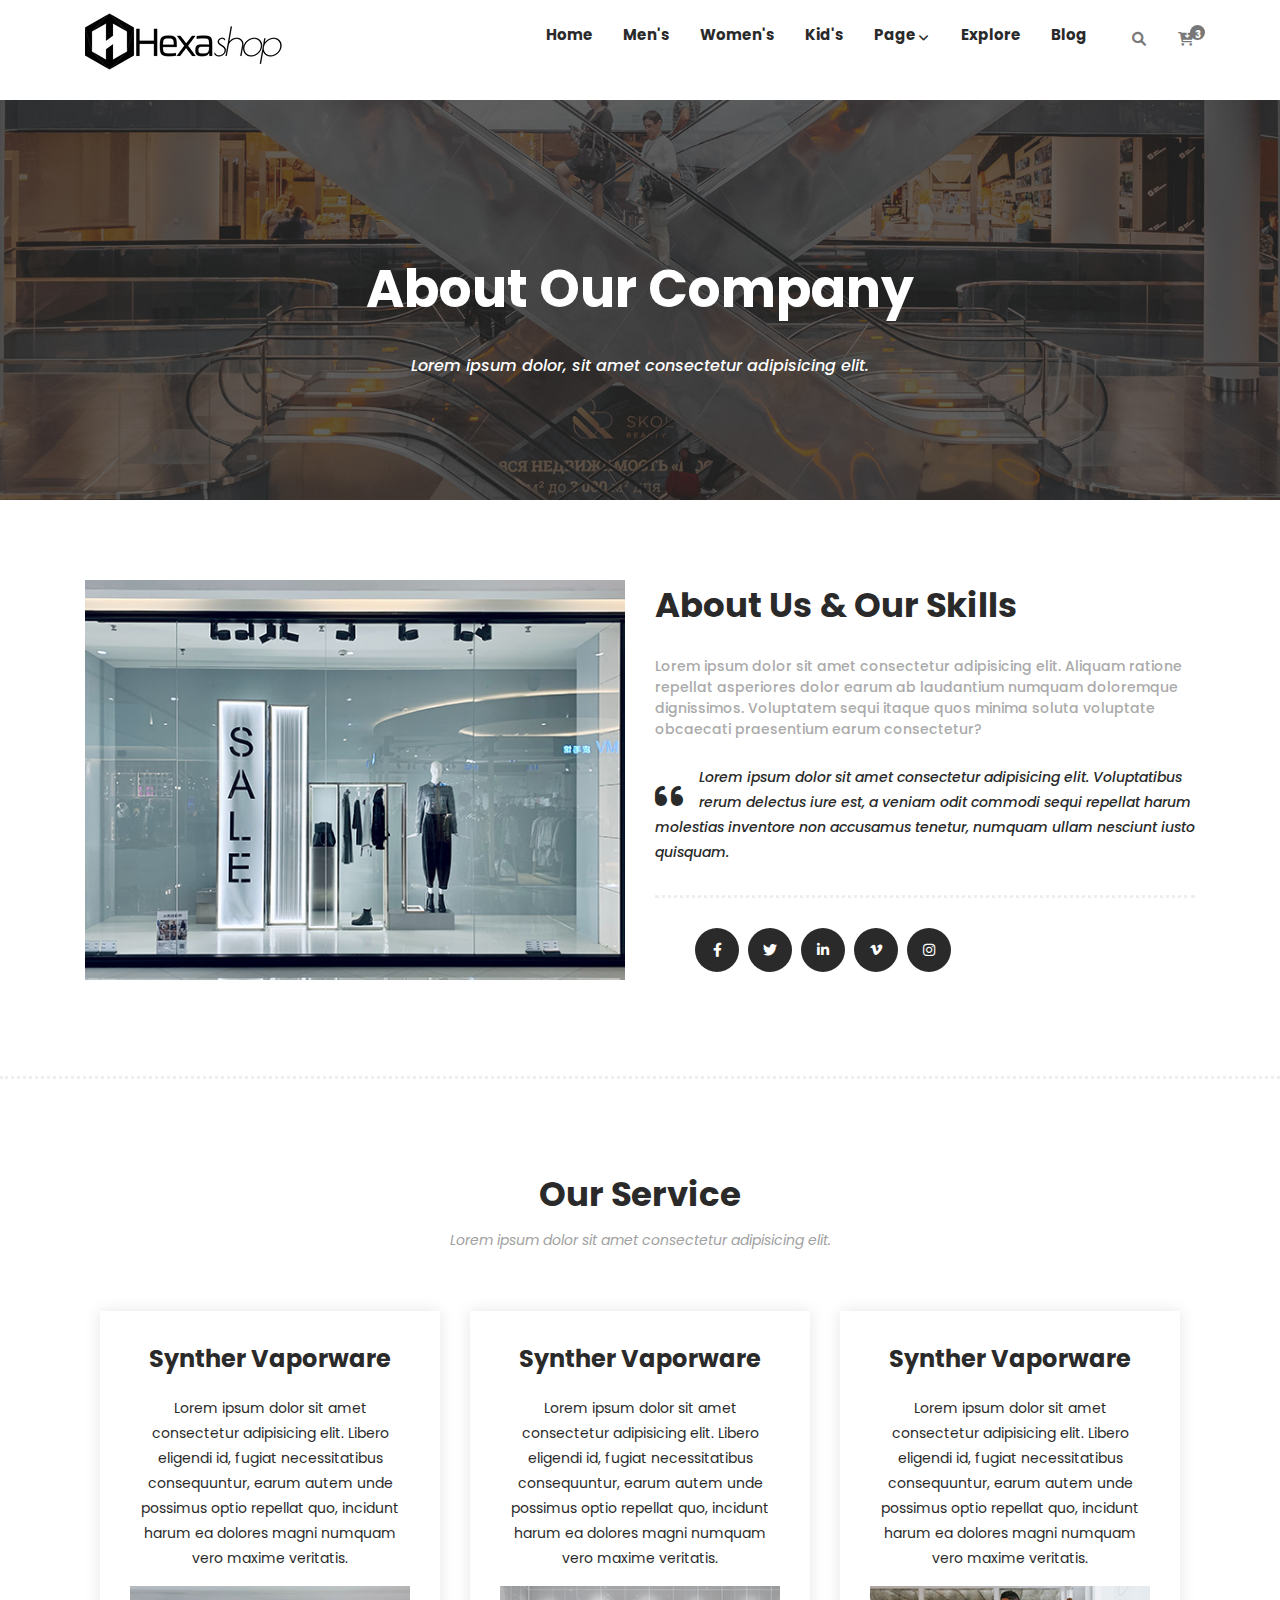
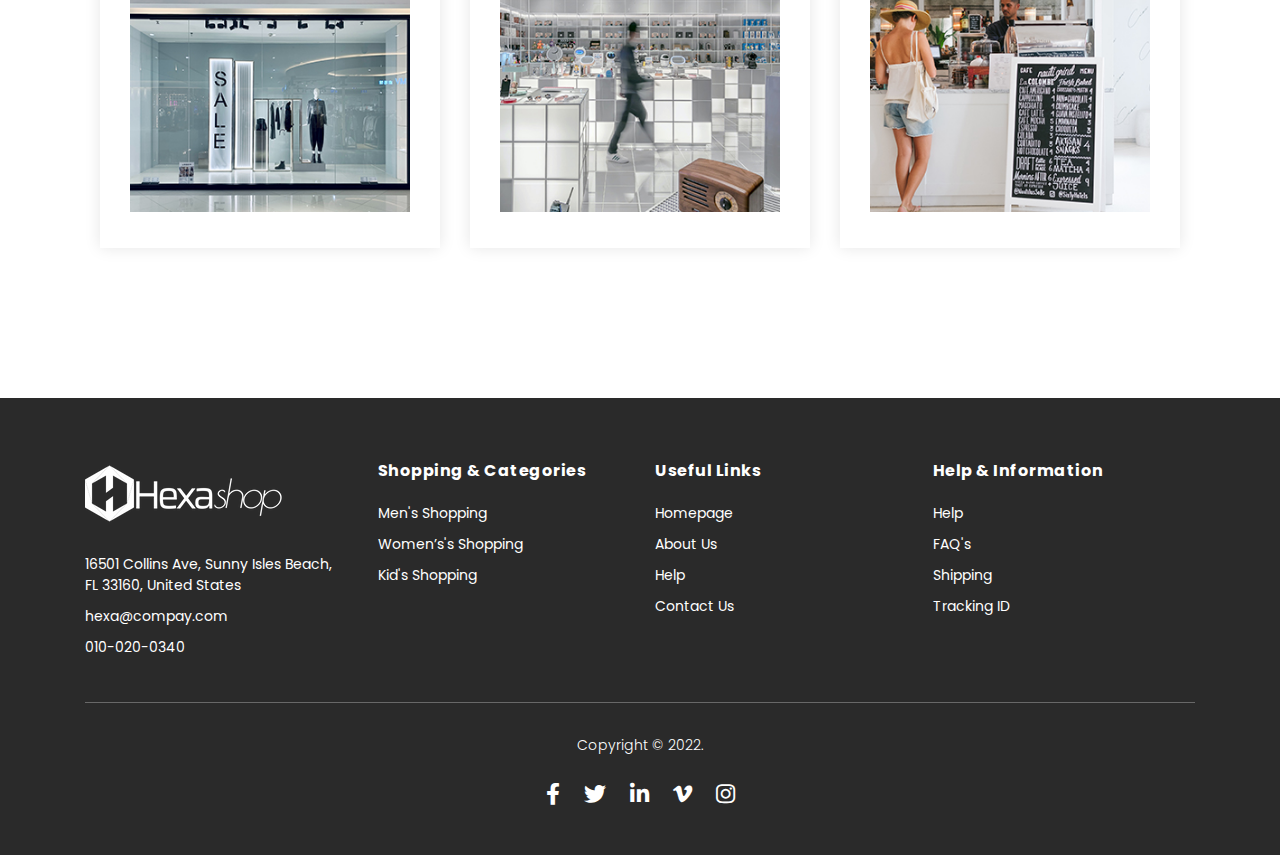
==== commit 5c784e99: "update logo" ====
--- a/about.html
+++ b/about.html
@@ -79,7 +79,7 @@
                         <i class="fa fa-bars"></i>
                     </button>
                     <a href="index.html" class="navbar-brand">
-                        <img src="assets/images/1.png" alt="" class="logo">
+                        <img src="assets/images/logo-black.png" alt="" class="logo">
                     </a>
                 </div>
                 <!-- End Header Navigation -->
@@ -205,7 +205,7 @@
                     <div class="footer-col">
                         <div class="first-item">
                             <div class="logo">
-                                <img src="assets/images/2.png" alt="hexashop">
+                                <img src="assets/images/logo-white.png" alt="hexashop">
                             </div>
                             <ul>
                                 <li>
